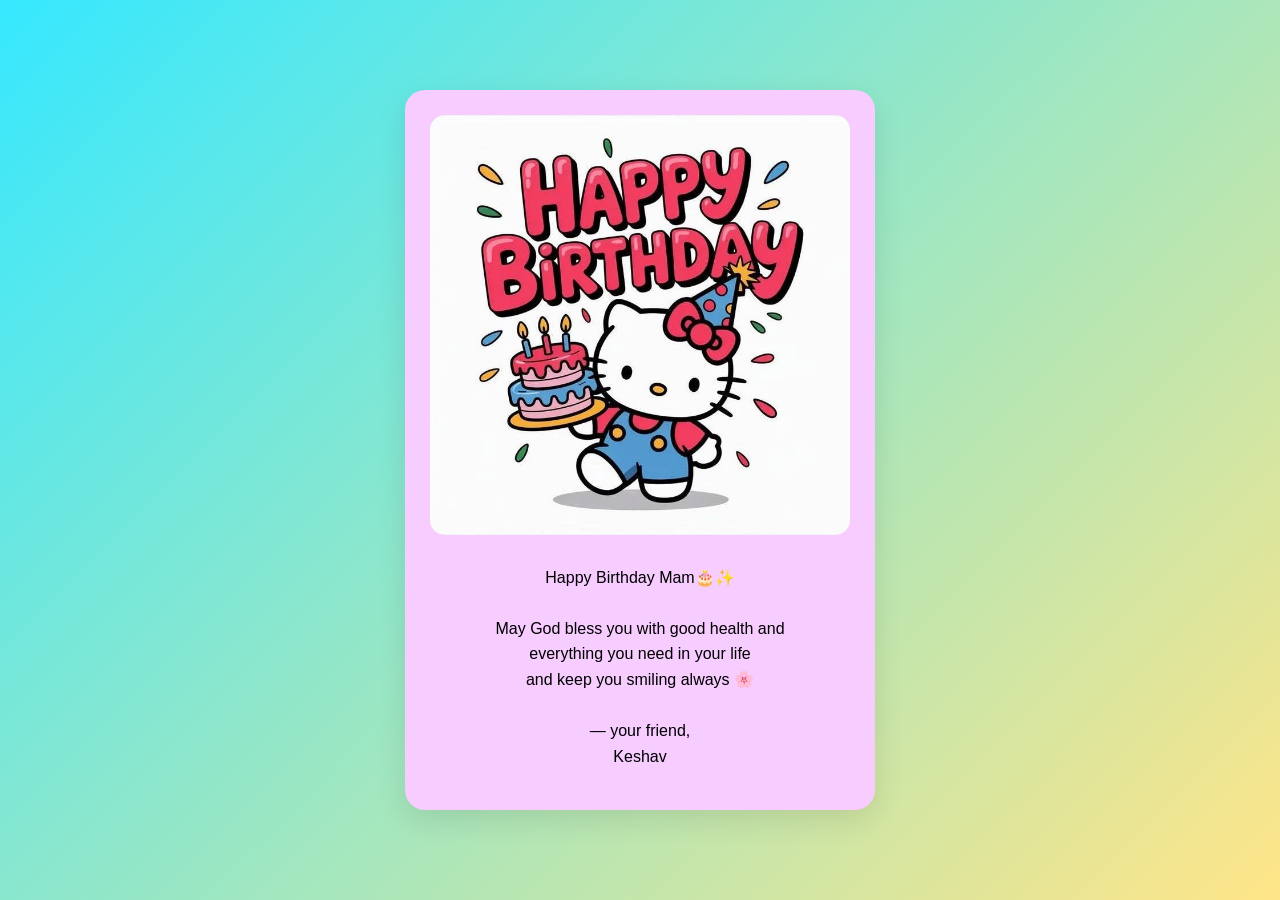
==== final.html @ 26cf951f "Add files via upload" ====
<!DOCTYPE html>
<html>
<head>
<meta name="viewport" content="width=device-width, initial-scale=1.0">
<link rel="stylesheet" href="style.css">
</head>
<body>

<div class="card">

  <img src="assets/final.gif" class="gif">

  <p>
           Happy Birthday Mam🎂✨<br><br>

    May God bless you with good health and <br>
     everything you need in your life <br>
    and keep you smiling always 🌸<br><br>

    — your friend,<br>
    Keshav
  </p>

</div>

</body>
</html>
---- style.css ----
body {
  margin: 0;
  font-family: 'Poppins', sans-serif;
  background: linear-gradient(135deg, #36e8ff, #ffe588);
  display: flex;
  justify-content: center;
  align-items: center;
  height: 100vh;
}

/* card style */
.card {
  width: 90%;
  max-width: 420px;
  padding: 25px;
  border-radius: 20px;
  background: rgb(247, 204, 255);
  text-align: center;
  box-shadow: 0 10px 30px rgba(0,0,0,0.1);
  animation: fade 0.8s ease;
}   

@keyframes fade {
  from {opacity:0; transform: translateY(20px);}
  to {opacity:1;}
}

h1 { font-size: 26px; }
p { font-size: 16px; line-height: 1.6; }

button {
  padding: 10px 20px;
  border: none;
  border-radius: 20px;
  background: #ff6f91;
  color: rgb(0, 0, 0);
  margin-top: 15px;
  cursor: pointer;
}

.gif {
  width: 100%;
  border-radius: 15px;
  margin-bottom: 10px;
}
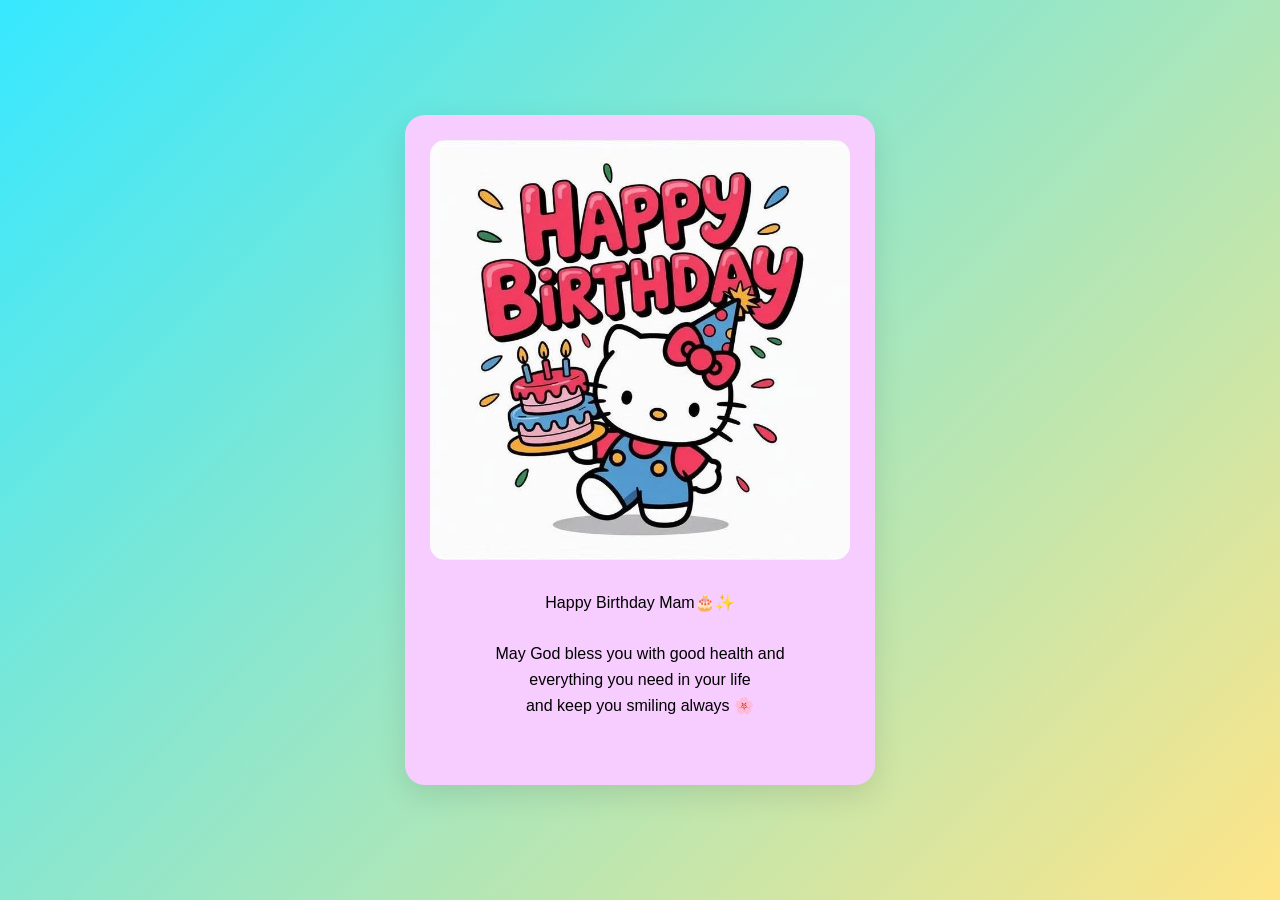
==== commit 0a32013d: "Update final.html" ====
--- a/final.html
+++ b/final.html
@@ -17,11 +17,9 @@
      everything you need in your life <br>
     and keep you smiling always 🌸<br><br>
 
-    — your friend,<br>
-    Keshav
-  </p>
+  
 
 </div>
 
 </body>
-</html>+</html>
